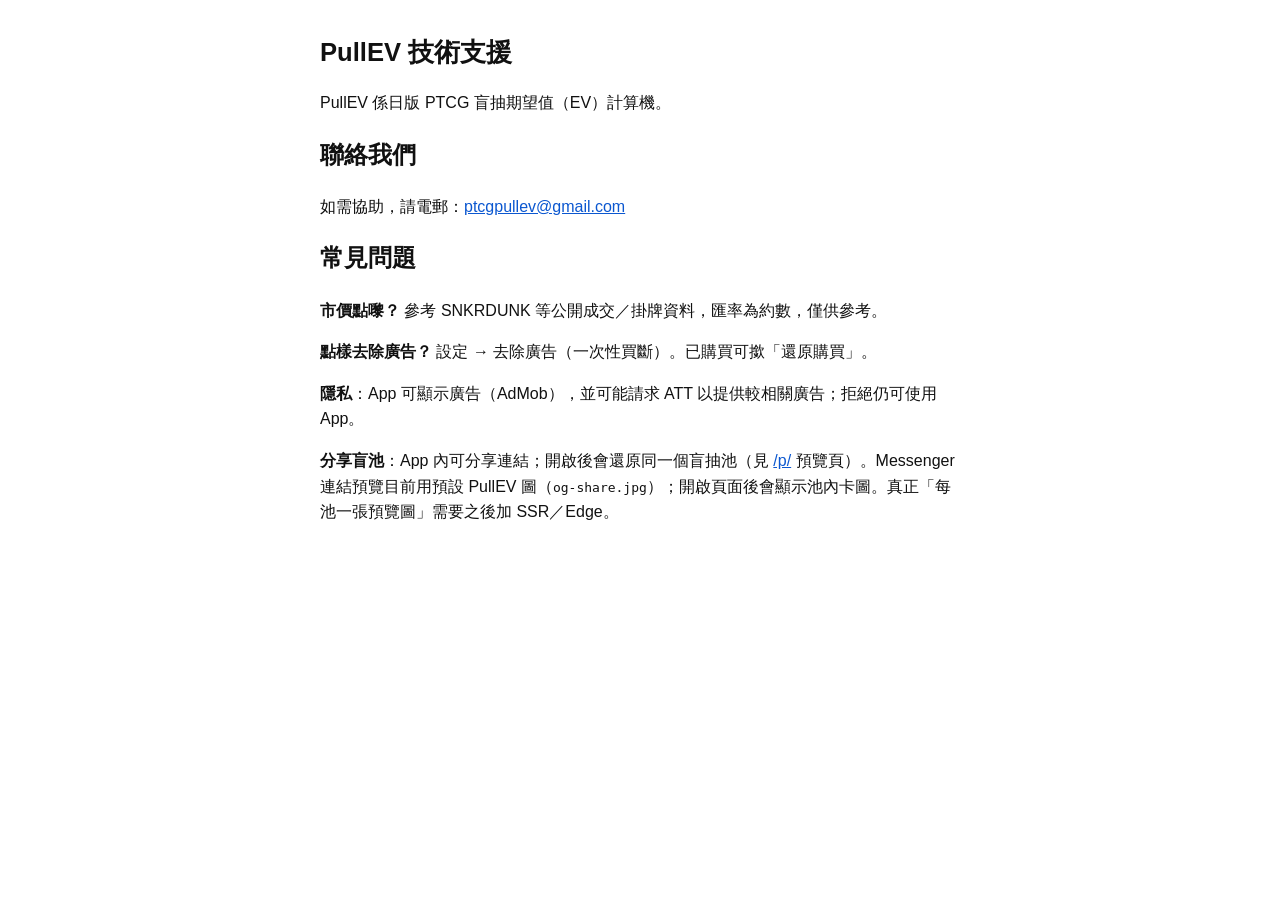
==== index.html @ b01f3d4b "Add default OG image and card art on shared pool preview. Messenger crawlers need static og:image; s" ====
<!DOCTYPE html>
<html lang="zh-Hant">
<head>
  <meta charset="utf-8" />
  <meta name="viewport" content="width=device-width, initial-scale=1" />
  <title>PullEV Support</title>
  <style>
    body { font-family: -apple-system, BlinkMacSystemFont, "Segoe UI", sans-serif; max-width: 40rem; margin: 2rem auto; padding: 0 1.25rem; line-height: 1.6; color: #111; }
    h1 { font-size: 1.6rem; }
    a { color: #0b57d0; }
  </style>
</head>
<body>
  <h1>PullEV 技術支援</h1>
  <p>PullEV 係日版 PTCG 盲抽期望值（EV）計算機。</p>
  <h2>聯絡我們</h2>
  <p>如需協助，請電郵：<a href="mailto:ptcgpullev@gmail.com">ptcgpullev@gmail.com</a></p>
  <h2>常見問題</h2>
  <p><strong>市價點嚟？</strong> 參考 SNKRDUNK 等公開成交／掛牌資料，匯率為約數，僅供參考。</p>
  <p><strong>點樣去除廣告？</strong> 設定 → 去除廣告（一次性買斷）。已購買可撳「還原購買」。</p>
  <p><strong>隱私</strong>：App 可顯示廣告（AdMob），並可能請求 ATT 以提供較相關廣告；拒絕仍可使用 App。</p>
  <p><strong>分享盲池</strong>：App 內可分享連結；開啟後會還原同一個盲抽池（見 <a href="p/">/p/</a> 預覽頁）。Messenger 連結預覽目前用預設 PullEV 圖（<code>og-share.jpg</code>）；開啟頁面後會顯示池內卡圖。真正「每池一張預覽圖」需要之後加 SSR／Edge。</p>
</body>
</html>
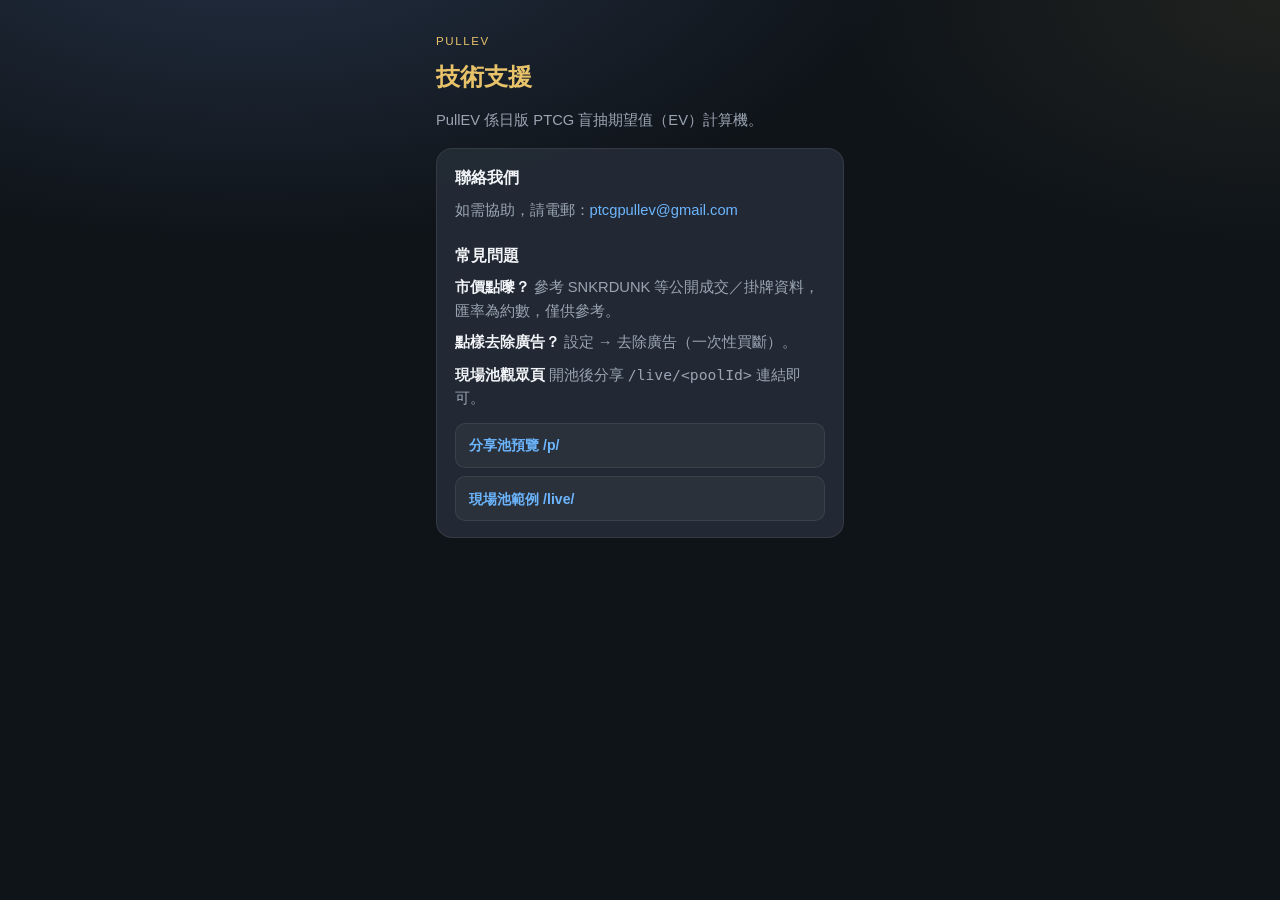
==== commit 35e1ec32: "checkpoint before checking out feature/live-pool-host" ====
--- a/index.html
+++ b/index.html
@@ -2,23 +2,66 @@
 <html lang="zh-Hant">
 <head>
   <meta charset="utf-8" />
-  <meta name="viewport" content="width=device-width, initial-scale=1" />
+  <meta name="viewport" content="width=device-width, initial-scale=1, viewport-fit=cover" />
+  <meta name="theme-color" content="#0f1419" />
   <title>PullEV Support</title>
   <style>
-    body { font-family: -apple-system, BlinkMacSystemFont, "Segoe UI", sans-serif; max-width: 40rem; margin: 2rem auto; padding: 0 1.25rem; line-height: 1.6; color: #111; }
-    h1 { font-size: 1.6rem; }
-    a { color: #0b57d0; }
+    :root {
+      --bg: #0f1419;
+      --card: #1a222d;
+      --text: #f2f4f7;
+      --muted: #9aa4b2;
+      --gold: #e8c36a;
+      --link: #6cb6ff;
+      --line: rgba(255,255,255,0.08);
+    }
+    * { box-sizing: border-box; }
+    body {
+      margin: 0; min-height: 100vh;
+      font-family: -apple-system, BlinkMacSystemFont, "Segoe UI", "PingFang TC", "Noto Sans TC", sans-serif;
+      background:
+        radial-gradient(1200px 600px at 20% -10%, #243044 0%, transparent 55%),
+        radial-gradient(900px 500px at 100% 0%, rgba(232,195,106,0.08) 0%, transparent 50%),
+        var(--bg);
+      color: var(--text); line-height: 1.6;
+    }
+    main { max-width: 28rem; margin: 0 auto; padding: 2rem 1.25rem 3rem; }
+    .brand { font-size: 0.72rem; letter-spacing: 0.14em; text-transform: uppercase; color: var(--gold); margin: 0 0 0.5rem; }
+    h1 { font-size: 1.5rem; margin: 0 0 0.75rem; color: var(--gold); font-weight: 800; }
+    h2 { font-size: 1rem; margin: 1.25rem 0 0.5rem; color: var(--text); }
+    p { margin: 0.5rem 0; color: var(--muted); font-size: 0.92rem; }
+    a { color: var(--link); text-decoration: none; }
+    a:hover { text-decoration: underline; }
+    .card {
+      background: color-mix(in srgb, var(--card) 92%, white 4%);
+      border: 1px solid var(--line); border-radius: 16px;
+      padding: 1rem 1.1rem; margin-top: 1rem;
+    }
+    .links { display: flex; flex-direction: column; gap: 0.5rem; margin-top: 0.75rem; }
+    .links a {
+      display: block; padding: 0.65rem 0.85rem; border-radius: 10px;
+      background: rgba(255,255,255,0.04); border: 1px solid var(--line);
+      font-weight: 600; font-size: 0.88rem;
+    }
   </style>
 </head>
 <body>
-  <h1>PullEV 技術支援</h1>
-  <p>PullEV 係日版 PTCG 盲抽期望值（EV）計算機。</p>
-  <h2>聯絡我們</h2>
-  <p>如需協助，請電郵：<a href="mailto:ptcgpullev@gmail.com">ptcgpullev@gmail.com</a></p>
-  <h2>常見問題</h2>
-  <p><strong>市價點嚟？</strong> 參考 SNKRDUNK 等公開成交／掛牌資料，匯率為約數，僅供參考。</p>
-  <p><strong>點樣去除廣告？</strong> 設定 → 去除廣告（一次性買斷）。已購買可撳「還原購買」。</p>
-  <p><strong>隱私</strong>：App 可顯示廣告（AdMob），並可能請求 ATT 以提供較相關廣告；拒絕仍可使用 App。</p>
-  <p><strong>分享盲池</strong>：App 內可分享連結；開啟後會還原同一個盲抽池（見 <a href="p/">/p/</a> 預覽頁）。Messenger 連結預覽目前用預設 PullEV 圖（<code>og-share.jpg</code>）；開啟頁面後會顯示池內卡圖。真正「每池一張預覽圖」需要之後加 SSR／Edge。</p>
+  <main>
+    <p class="brand">PullEV</p>
+    <h1>技術支援</h1>
+    <p>PullEV 係日版 PTCG 盲抽期望值（EV）計算機。</p>
+    <div class="card">
+      <h2 style="margin-top:0">聯絡我們</h2>
+      <p>如需協助，請電郵：<a href="mailto:ptcgpullev@gmail.com">ptcgpullev@gmail.com</a></p>
+      <h2>常見問題</h2>
+      <p><strong style="color:var(--text)">市價點嚟？</strong> 參考 SNKRDUNK 等公開成交／掛牌資料，匯率為約數，僅供參考。</p>
+      <p><strong style="color:var(--text)">點樣去除廣告？</strong> 設定 → 去除廣告（一次性買斷）。</p>
+      <p><strong style="color:var(--text)">現場池觀眾頁</strong> 開池後分享 <code>/live/&lt;poolId&gt;</code> 連結即可。</p>
+      <div class="links">
+        <a href="p/">分享池預覽 /p/</a>
+        <a href="live/">現場池範例 /live/</a>
+      </div>
+    </div>
+  </main>
 </body>
 </html>
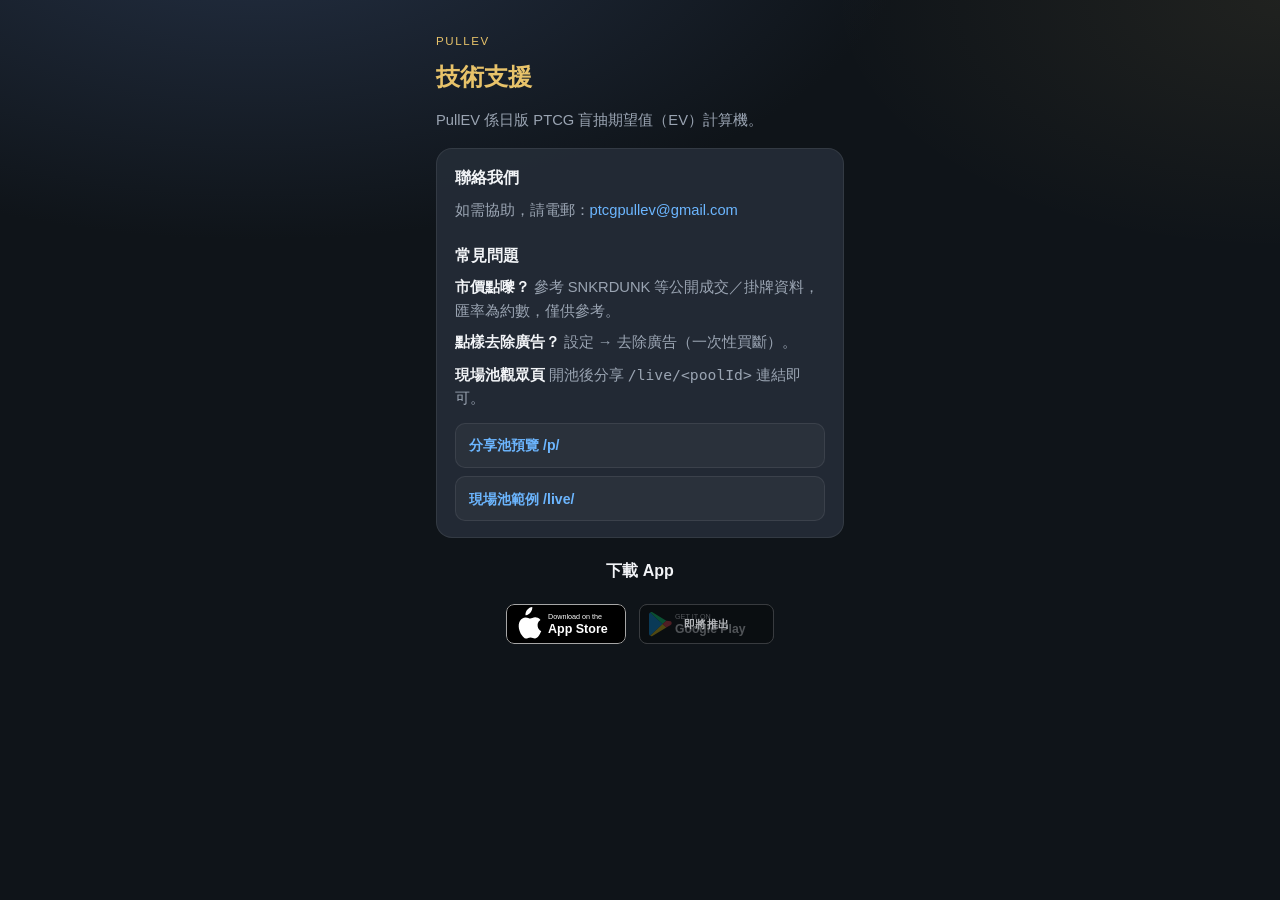
==== commit 323329b9: "Add App Store and Google Play badges on support and live pages. App Store links to PullEV; Play Stor" ====
--- a/index.html
+++ b/index.html
@@ -43,7 +43,10 @@
       background: rgba(255,255,255,0.04); border: 1px solid var(--line);
       font-weight: 600; font-size: 0.88rem;
     }
+    .store-section { margin-top: 1.25rem; text-align: center; }
+    .store-section h2 { margin-bottom: 0.65rem; }
   </style>
+  <link rel="stylesheet" href="/assets/store-badges.css" />
 </head>
 <body>
   <main>
@@ -62,6 +65,18 @@
         <a href="live/">現場池範例 /live/</a>
       </div>
     </div>
+    <section class="store-section" aria-label="Download PullEV">
+      <h2>下載 App</h2>
+      <div class="store-badges">
+        <a class="store-badge" href="https://apps.apple.com/app/id6791817935" target="_blank" rel="noopener noreferrer" aria-label="Download on the App Store">
+          <img src="/assets/badge-app-store.svg" width="120" height="40" alt="Download on the App Store" />
+        </a>
+        <span class="store-badge store-badge--soon" aria-label="Google Play — Coming soon">
+          <img src="/assets/badge-google-play.svg" width="135" height="40" alt="Get it on Google Play" />
+          <span class="store-soon">即將推出</span>
+        </span>
+      </div>
+    </section>
   </main>
 </body>
 </html>
--- a/assets/store-badges.css
+++ b/assets/store-badges.css
@@ -0,0 +1,53 @@
+/* App Store / Google Play badge row — shared by / and /live/ */
+.store-badges {
+  display: flex;
+  flex-wrap: wrap;
+  align-items: center;
+  justify-content: center;
+  gap: 0.65rem 0.85rem;
+  margin: 1.25rem 0 0.35rem;
+}
+.store-badge {
+  display: inline-flex;
+  align-items: center;
+  justify-content: center;
+  height: 40px;
+  border-radius: 8px;
+  overflow: hidden;
+  line-height: 0;
+  text-decoration: none;
+  transition: opacity 0.15s ease, transform 0.15s ease;
+}
+.store-badge:hover { opacity: 0.92; transform: translateY(-1px); }
+.store-badge img {
+  display: block;
+  height: 40px;
+  width: auto;
+}
+.store-badge--soon {
+  position: relative;
+  cursor: default;
+  opacity: 0.72;
+  pointer-events: none;
+}
+.store-badge--soon:hover { transform: none; opacity: 0.72; }
+.store-soon {
+  position: absolute;
+  inset: 0;
+  display: flex;
+  align-items: center;
+  justify-content: center;
+  background: rgba(15, 20, 25, 0.62);
+  color: #f2f4f7;
+  font-size: 0.68rem;
+  font-weight: 800;
+  letter-spacing: 0.04em;
+  text-transform: uppercase;
+  border-radius: 8px;
+}
+.site-foot .store-badges { margin-top: 1.1rem; }
+.site-foot .store-note {
+  margin: 0.35rem 0 0;
+  font-size: 0.62rem;
+  color: var(--muted, #9aa4b2);
+}
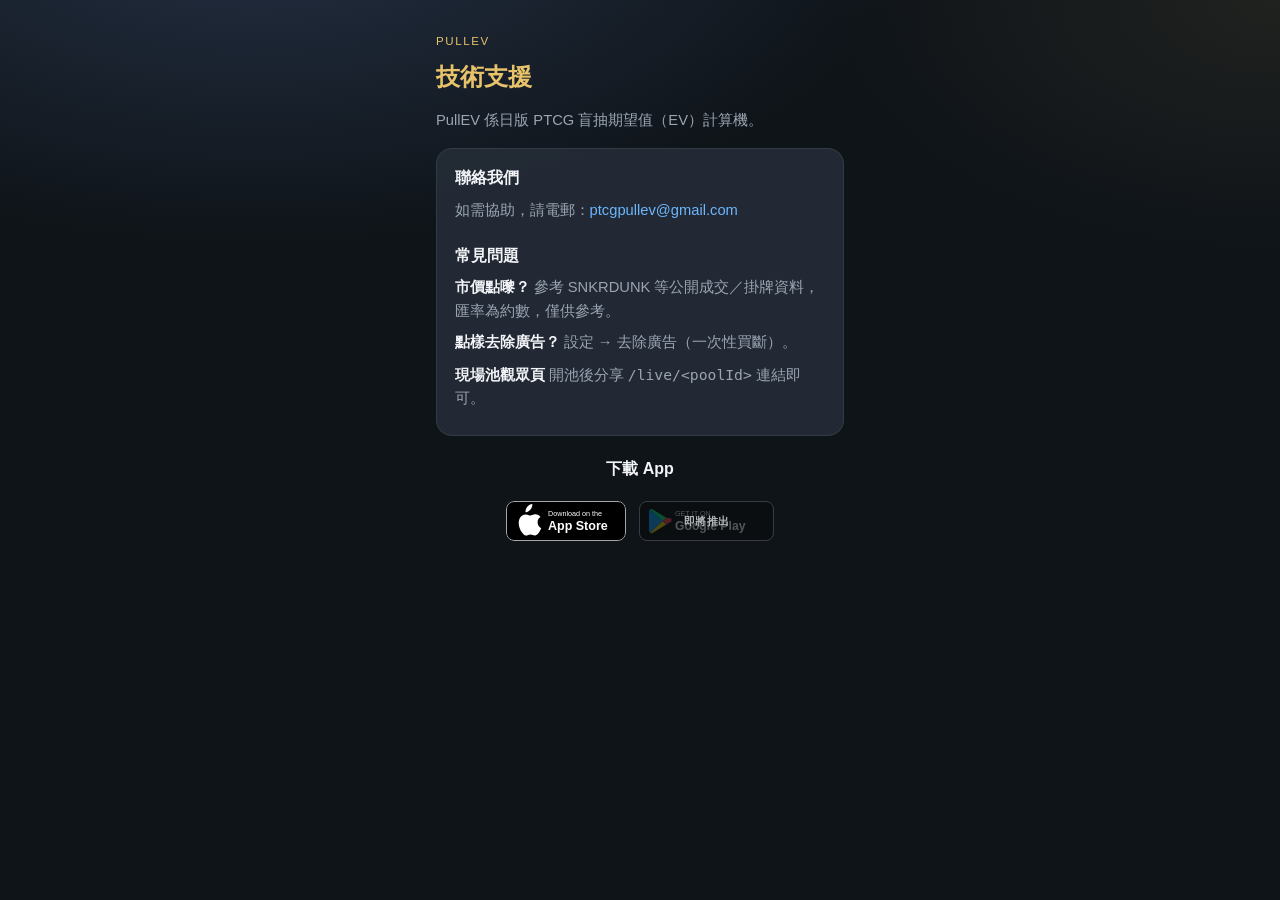
==== commit d9df55d5: "Remove /p/ and /live/ demo links from the support homepage. Co-authored-by: Cursor <cursoragent@curs" ====
--- a/index.html
+++ b/index.html
@@ -37,12 +37,6 @@
       border: 1px solid var(--line); border-radius: 16px;
       padding: 1rem 1.1rem; margin-top: 1rem;
     }
-    .links { display: flex; flex-direction: column; gap: 0.5rem; margin-top: 0.75rem; }
-    .links a {
-      display: block; padding: 0.65rem 0.85rem; border-radius: 10px;
-      background: rgba(255,255,255,0.04); border: 1px solid var(--line);
-      font-weight: 600; font-size: 0.88rem;
-    }
     .store-section { margin-top: 1.25rem; text-align: center; }
     .store-section h2 { margin-bottom: 0.65rem; }
   </style>
@@ -60,10 +54,6 @@
       <p><strong style="color:var(--text)">市價點嚟？</strong> 參考 SNKRDUNK 等公開成交／掛牌資料，匯率為約數，僅供參考。</p>
       <p><strong style="color:var(--text)">點樣去除廣告？</strong> 設定 → 去除廣告（一次性買斷）。</p>
       <p><strong style="color:var(--text)">現場池觀眾頁</strong> 開池後分享 <code>/live/&lt;poolId&gt;</code> 連結即可。</p>
-      <div class="links">
-        <a href="p/">分享池預覽 /p/</a>
-        <a href="live/">現場池範例 /live/</a>
-      </div>
     </div>
     <section class="store-section" aria-label="Download PullEV">
       <h2>下載 App</h2>
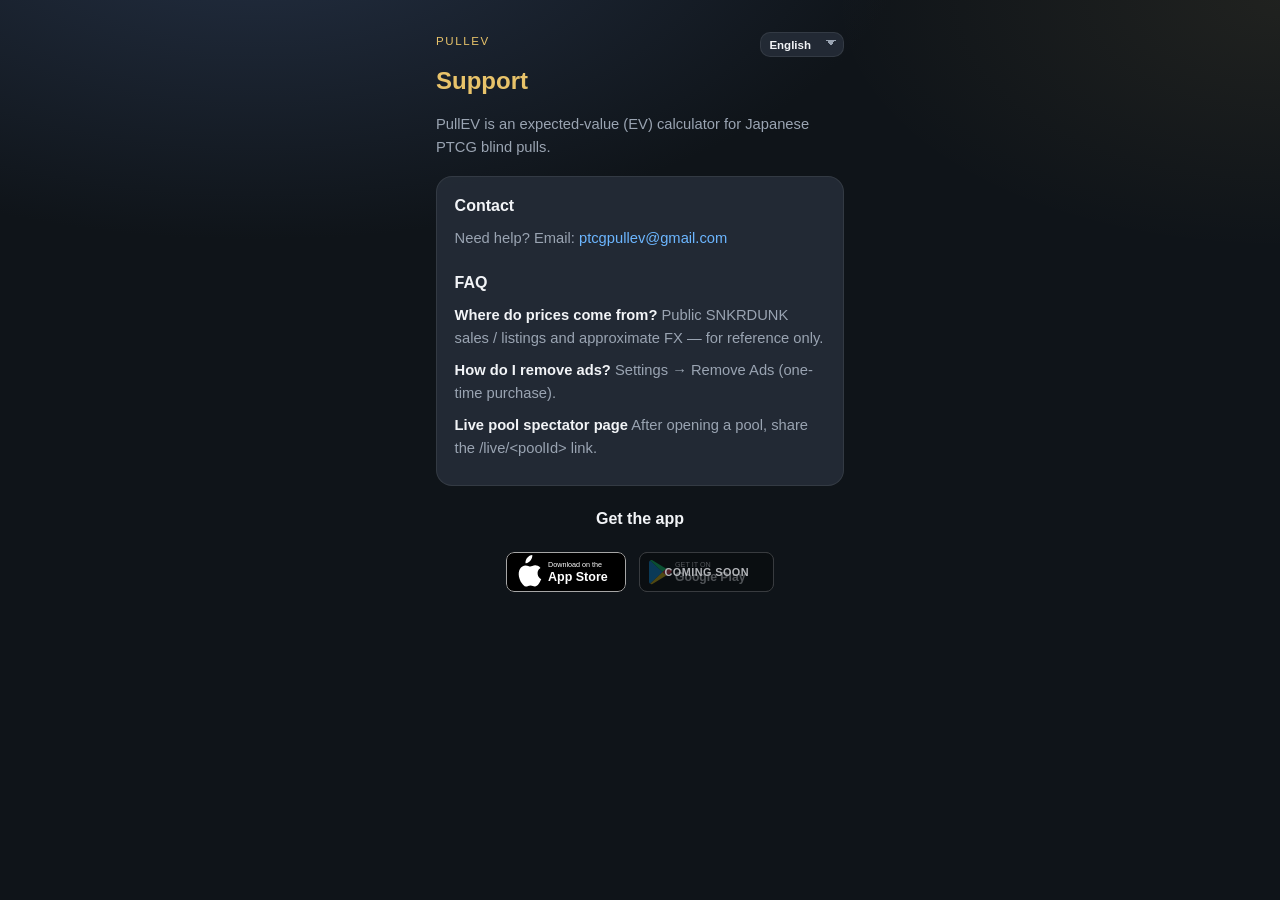
==== commit c376821b: "Localize support homepage to the same four languages as /live/. Co-authored-by: Cursor <cursoragent@" ====
--- a/index.html
+++ b/index.html
@@ -26,6 +26,7 @@
       color: var(--text); line-height: 1.6;
     }
     main { max-width: 28rem; margin: 0 auto; padding: 2rem 1.25rem 3rem; }
+    .topbar { display: flex; align-items: flex-start; justify-content: space-between; gap: 0.75rem; margin-bottom: 0.25rem; }
     .brand { font-size: 0.72rem; letter-spacing: 0.14em; text-transform: uppercase; color: var(--gold); margin: 0 0 0.5rem; }
     h1 { font-size: 1.5rem; margin: 0 0 0.75rem; color: var(--gold); font-weight: 800; }
     h2 { font-size: 1rem; margin: 1.25rem 0 0.5rem; color: var(--text); }
@@ -39,34 +40,212 @@
     }
     .store-section { margin-top: 1.25rem; text-align: center; }
     .store-section h2 { margin-bottom: 0.65rem; }
+    .lang-select {
+      appearance: none; -webkit-appearance: none;
+      border: 1px solid var(--line); border-radius: 10px;
+      background: color-mix(in srgb, var(--card) 92%, white 4%);
+      color: var(--text); font-size: 0.72rem; font-weight: 700;
+      padding: 0.35rem 1.6rem 0.35rem 0.55rem;
+      background-image: linear-gradient(45deg, transparent 50%, var(--muted) 50%),
+        linear-gradient(135deg, var(--muted) 50%, transparent 50%);
+      background-position: calc(100% - 12px) calc(50% - 2px), calc(100% - 7px) calc(50% - 2px);
+      background-size: 5px 5px, 5px 5px; background-repeat: no-repeat;
+      cursor: pointer; max-width: 7.5rem; flex-shrink: 0;
+    }
+    .visually-hidden {
+      position: absolute; width: 1px; height: 1px; padding: 0; margin: -1px;
+      overflow: hidden; clip: rect(0,0,0,0); white-space: nowrap; border: 0;
+    }
   </style>
   <link rel="stylesheet" href="/assets/store-badges.css" />
 </head>
 <body>
   <main>
-    <p class="brand">PullEV</p>
-    <h1>技術支援</h1>
-    <p>PullEV 係日版 PTCG 盲抽期望值（EV）計算機。</p>
+    <div class="topbar">
+      <p class="brand">PullEV</p>
+      <label class="visually-hidden" for="langSelect" data-i18n="language">語言</label>
+      <select id="langSelect" class="lang-select" aria-label="Language">
+        <option value="zh-Hant">繁體中文</option>
+        <option value="zh-Hans">简体中文</option>
+        <option value="en">English</option>
+        <option value="ja">日本語</option>
+      </select>
+    </div>
+    <h1 data-i18n="heading">技術支援</h1>
+    <p data-i18n="intro">PullEV 係日版 PTCG 盲抽期望值（EV）計算機。</p>
     <div class="card">
-      <h2 style="margin-top:0">聯絡我們</h2>
-      <p>如需協助，請電郵：<a href="mailto:ptcgpullev@gmail.com">ptcgpullev@gmail.com</a></p>
-      <h2>常見問題</h2>
-      <p><strong style="color:var(--text)">市價點嚟？</strong> 參考 SNKRDUNK 等公開成交／掛牌資料，匯率為約數，僅供參考。</p>
-      <p><strong style="color:var(--text)">點樣去除廣告？</strong> 設定 → 去除廣告（一次性買斷）。</p>
-      <p><strong style="color:var(--text)">現場池觀眾頁</strong> 開池後分享 <code>/live/&lt;poolId&gt;</code> 連結即可。</p>
+      <h2 style="margin-top:0" data-i18n="contactTitle">聯絡我們</h2>
+      <p><span data-i18n="contactBody">如需協助，請電郵：</span> <a href="mailto:ptcgpullev@gmail.com">ptcgpullev@gmail.com</a></p>
+      <h2 data-i18n="faqTitle">常見問題</h2>
+      <p><strong style="color:var(--text)" data-i18n="faqPriceQ">市價點嚟？</strong> <span data-i18n="faqPriceA">參考 SNKRDUNK 等公開成交／掛牌資料，匯率為約數，僅供參考。</span></p>
+      <p><strong style="color:var(--text)" data-i18n="faqAdsQ">點樣去除廣告？</strong> <span data-i18n="faqAdsA">設定 → 去除廣告（一次性買斷）。</span></p>
+      <p><strong style="color:var(--text)" data-i18n="faqLiveQ">現場池觀眾頁</strong> <span data-i18n="faqLiveA">開池後分享 /live/&lt;poolId&gt; 連結即可。</span></p>
     </div>
     <section class="store-section" aria-label="Download PullEV">
-      <h2>下載 App</h2>
+      <h2 data-i18n="downloadApp">下載 App</h2>
       <div class="store-badges">
         <a class="store-badge" href="https://apps.apple.com/app/id6791817935" target="_blank" rel="noopener noreferrer" aria-label="Download on the App Store">
           <img src="/assets/badge-app-store.svg" width="120" height="40" alt="Download on the App Store" />
         </a>
         <span class="store-badge store-badge--soon" aria-label="Google Play — Coming soon">
           <img src="/assets/badge-google-play.svg" width="135" height="40" alt="Get it on Google Play" />
-          <span class="store-soon">即將推出</span>
+          <span class="store-soon" data-i18n="comingSoon">即將推出</span>
         </span>
       </div>
     </section>
   </main>
+  <script>
+    (function () {
+      const LOCALES = ['zh-Hant', 'zh-Hans', 'en', 'ja'];
+      // Shared with /live/ so language preference carries across pages.
+      const LANG_KEY = 'pullevLiveLang';
+      const STRINGS = {
+        'zh-Hant': {
+          pageTitle: 'PullEV Support',
+          language: '語言',
+          heading: '技術支援',
+          intro: 'PullEV 係日版 PTCG 盲抽期望值（EV）計算機。',
+          contactTitle: '聯絡我們',
+          contactBody: '如需協助，請電郵：',
+          faqTitle: '常見問題',
+          faqPriceQ: '市價點嚟？',
+          faqPriceA: '參考 SNKRDUNK 等公開成交／掛牌資料，匯率為約數，僅供參考。',
+          faqAdsQ: '點樣去除廣告？',
+          faqAdsA: '設定 → 去除廣告（一次性買斷）。',
+          faqLiveQ: '現場池觀眾頁',
+          faqLiveA: '開池後分享 /live/<poolId> 連結即可。',
+          downloadApp: '下載 App',
+          comingSoon: '即將推出',
+        },
+        'zh-Hans': {
+          pageTitle: 'PullEV Support',
+          language: '语言',
+          heading: '技术支持',
+          intro: 'PullEV 是日版 PTCG 盲抽期望值（EV）计算器。',
+          contactTitle: '联系我们',
+          contactBody: '如需协助，请电邮：',
+          faqTitle: '常见问题',
+          faqPriceQ: '市价从哪来？',
+          faqPriceA: '参考 SNKRDUNK 等公开成交／挂牌资料，汇率为约数，仅供参考。',
+          faqAdsQ: '如何去除广告？',
+          faqAdsA: '设置 → 去除广告（一次性买断）。',
+          faqLiveQ: '现场池观众页',
+          faqLiveA: '开池后分享 /live/<poolId> 链接即可。',
+          downloadApp: '下载 App',
+          comingSoon: '即将推出',
+        },
+        en: {
+          pageTitle: 'PullEV Support',
+          language: 'Language',
+          heading: 'Support',
+          intro: 'PullEV is an expected-value (EV) calculator for Japanese PTCG blind pulls.',
+          contactTitle: 'Contact',
+          contactBody: 'Need help? Email:',
+          faqTitle: 'FAQ',
+          faqPriceQ: 'Where do prices come from?',
+          faqPriceA: 'Public SNKRDUNK sales / listings and approximate FX — for reference only.',
+          faqAdsQ: 'How do I remove ads?',
+          faqAdsA: 'Settings → Remove Ads (one-time purchase).',
+          faqLiveQ: 'Live pool spectator page',
+          faqLiveA: 'After opening a pool, share the /live/<poolId> link.',
+          downloadApp: 'Get the app',
+          comingSoon: 'Coming soon',
+        },
+        ja: {
+          pageTitle: 'PullEV Support',
+          language: '言語',
+          heading: 'サポート',
+          intro: 'PullEV は日版 PTCG ブラインド抽選の期待値（EV）計算機です。',
+          contactTitle: 'お問い合わせ',
+          contactBody: 'ご不明点はメールで：',
+          faqTitle: 'よくある質問',
+          faqPriceQ: '価格の出典は？',
+          faqPriceA: 'SNKRDUNK などの公開成約／出品と概算レートです。参考値です。',
+          faqAdsQ: '広告を消すには？',
+          faqAdsA: '設定 → 広告削除（買い切り）。',
+          faqLiveQ: 'ライブプール観覧ページ',
+          faqLiveA: 'プール公開後、/live/<poolId> リンクを共有してください。',
+          downloadApp: 'アプリを入手',
+          comingSoon: '近日公開',
+        },
+      };
+
+      function mapTagToLocale(tag) {
+        if (!tag || typeof tag !== 'string') return null;
+        const raw = tag.trim();
+        if (!raw) return null;
+        if (LOCALES.includes(raw)) return raw;
+        const t = raw.replace(/_/g, '-').toLowerCase();
+        if (t === 'zh-hant') return 'zh-Hant';
+        if (t === 'zh-hans') return 'zh-Hans';
+        if (t === 'en' || t.startsWith('en-')) return 'en';
+        if (t === 'ja' || t.startsWith('ja-')) return 'ja';
+        if (t.startsWith('zh')) {
+          if (
+            t.includes('hant') || t.includes('-hk') || t.includes('-tw') || t.includes('-mo') ||
+            t.endsWith('hk') || t.endsWith('tw') || t.endsWith('mo')
+          ) return 'zh-Hant';
+          if (
+            t.includes('hans') || t.includes('-cn') || t.includes('-sg') ||
+            t.endsWith('cn') || t.endsWith('sg')
+          ) return 'zh-Hans';
+          return 'zh-Hant';
+        }
+        return null;
+      }
+
+      function detectLocale() {
+        const params = new URLSearchParams(location.search);
+        const fromUrl = mapTagToLocale(params.get('lang'));
+        if (fromUrl) return fromUrl;
+        const fromStore = mapTagToLocale(localStorage.getItem(LANG_KEY));
+        if (fromStore) return fromStore;
+        const candidates = [];
+        if (Array.isArray(navigator.languages)) candidates.push(...navigator.languages);
+        if (navigator.language) candidates.push(navigator.language);
+        for (const tag of candidates) {
+          const mapped = mapTagToLocale(tag);
+          if (mapped) return mapped;
+        }
+        return 'zh-Hant';
+      }
+
+      function setLocaleInUrl(locale) {
+        const url = new URL(location.href);
+        url.searchParams.set('lang', locale);
+        history.replaceState(null, '', url);
+      }
+
+      let locale = detectLocale();
+      let I18N = STRINGS[locale];
+      const langSelect = document.getElementById('langSelect');
+
+      localStorage.setItem(LANG_KEY, locale);
+      setLocaleInUrl(locale);
+
+      function applyStaticI18n() {
+        document.documentElement.lang = locale;
+        document.title = I18N.pageTitle;
+        langSelect.value = locale;
+        document.querySelectorAll('[data-i18n]').forEach((el) => {
+          const key = el.getAttribute('data-i18n');
+          if (I18N[key]) el.textContent = I18N[key];
+        });
+      }
+
+      function switchLocale(next) {
+        const mapped = mapTagToLocale(next);
+        if (!mapped || mapped === locale) return;
+        locale = mapped;
+        I18N = STRINGS[locale];
+        localStorage.setItem(LANG_KEY, locale);
+        setLocaleInUrl(locale);
+        applyStaticI18n();
+      }
+
+      langSelect.addEventListener('change', () => switchLocale(langSelect.value));
+      applyStaticI18n();
+    })();
+  </script>
 </body>
 </html>
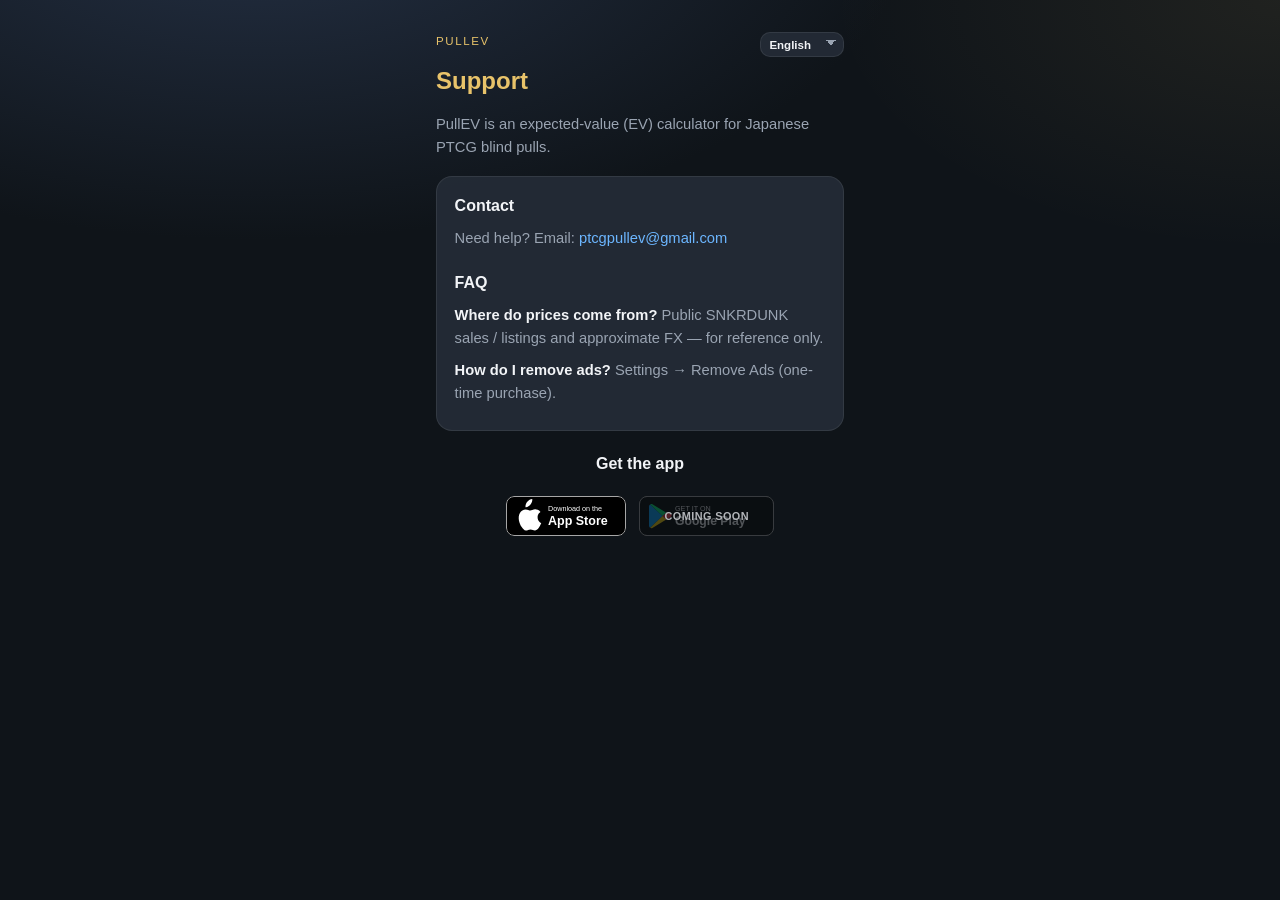
==== commit 951c55ef: "Remove live-pool spectator FAQ from the support homepage. Co-authored-by: Cursor <cursoragent@cursor" ====
--- a/index.html
+++ b/index.html
@@ -79,7 +79,6 @@
       <h2 data-i18n="faqTitle">常見問題</h2>
       <p><strong style="color:var(--text)" data-i18n="faqPriceQ">市價點嚟？</strong> <span data-i18n="faqPriceA">參考 SNKRDUNK 等公開成交／掛牌資料，匯率為約數，僅供參考。</span></p>
       <p><strong style="color:var(--text)" data-i18n="faqAdsQ">點樣去除廣告？</strong> <span data-i18n="faqAdsA">設定 → 去除廣告（一次性買斷）。</span></p>
-      <p><strong style="color:var(--text)" data-i18n="faqLiveQ">現場池觀眾頁</strong> <span data-i18n="faqLiveA">開池後分享 /live/&lt;poolId&gt; 連結即可。</span></p>
     </div>
     <section class="store-section" aria-label="Download PullEV">
       <h2 data-i18n="downloadApp">下載 App</h2>
@@ -112,8 +111,6 @@
           faqPriceA: '參考 SNKRDUNK 等公開成交／掛牌資料，匯率為約數，僅供參考。',
           faqAdsQ: '點樣去除廣告？',
           faqAdsA: '設定 → 去除廣告（一次性買斷）。',
-          faqLiveQ: '現場池觀眾頁',
-          faqLiveA: '開池後分享 /live/<poolId> 連結即可。',
           downloadApp: '下載 App',
           comingSoon: '即將推出',
         },
@@ -129,8 +126,6 @@
           faqPriceA: '参考 SNKRDUNK 等公开成交／挂牌资料，汇率为约数，仅供参考。',
           faqAdsQ: '如何去除广告？',
           faqAdsA: '设置 → 去除广告（一次性买断）。',
-          faqLiveQ: '现场池观众页',
-          faqLiveA: '开池后分享 /live/<poolId> 链接即可。',
           downloadApp: '下载 App',
           comingSoon: '即将推出',
         },
@@ -146,8 +141,6 @@
           faqPriceA: 'Public SNKRDUNK sales / listings and approximate FX — for reference only.',
           faqAdsQ: 'How do I remove ads?',
           faqAdsA: 'Settings → Remove Ads (one-time purchase).',
-          faqLiveQ: 'Live pool spectator page',
-          faqLiveA: 'After opening a pool, share the /live/<poolId> link.',
           downloadApp: 'Get the app',
           comingSoon: 'Coming soon',
         },
@@ -163,8 +156,6 @@
           faqPriceA: 'SNKRDUNK などの公開成約／出品と概算レートです。参考値です。',
           faqAdsQ: '広告を消すには？',
           faqAdsA: '設定 → 広告削除（買い切り）。',
-          faqLiveQ: 'ライブプール観覧ページ',
-          faqLiveA: 'プール公開後、/live/<poolId> リンクを共有してください。',
           downloadApp: 'アプリを入手',
           comingSoon: '近日公開',
         },
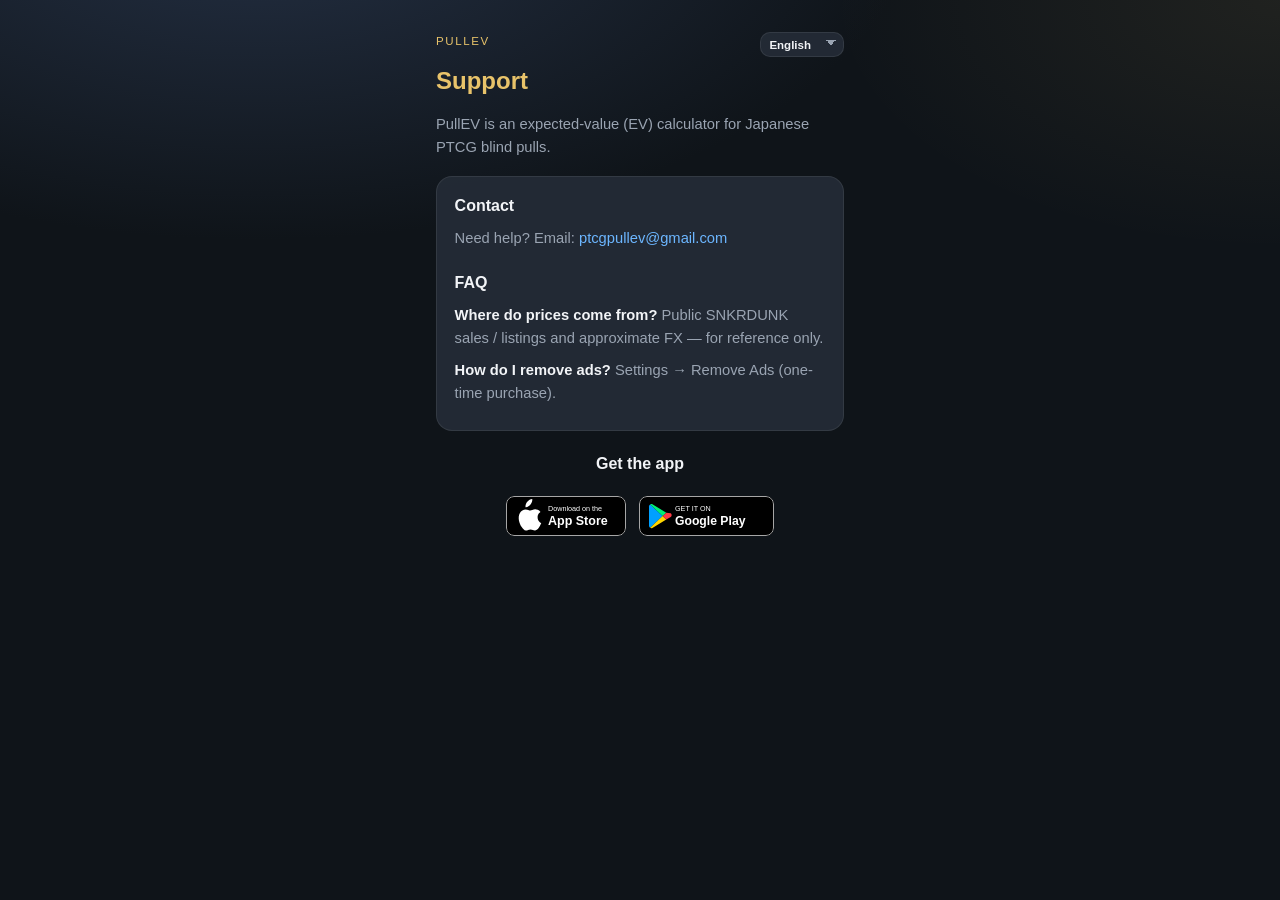
==== commit 6e35dc89: "Link live Google Play badges now that Android is published. Co-authored-by: Cursor <cursoragent@curs" ====
--- a/index.html
+++ b/index.html
@@ -86,10 +86,9 @@
         <a class="store-badge" href="https://apps.apple.com/app/id6791817935" target="_blank" rel="noopener noreferrer" aria-label="Download on the App Store">
           <img src="/assets/badge-app-store.svg" width="120" height="40" alt="Download on the App Store" />
         </a>
-        <span class="store-badge store-badge--soon" aria-label="Google Play — Coming soon">
+        <a class="store-badge" href="https://play.google.com/store/apps/details?id=com.vincentchau.pullev" target="_blank" rel="noopener noreferrer" aria-label="Get it on Google Play">
           <img src="/assets/badge-google-play.svg" width="135" height="40" alt="Get it on Google Play" />
-          <span class="store-soon" data-i18n="comingSoon">即將推出</span>
-        </span>
+        </a>
       </div>
     </section>
   </main>
@@ -112,7 +111,6 @@
           faqAdsQ: '點樣去除廣告？',
           faqAdsA: '設定 → 去除廣告（一次性買斷）。',
           downloadApp: '下載 App',
-          comingSoon: '即將推出',
         },
         'zh-Hans': {
           pageTitle: 'PullEV Support',
@@ -127,7 +125,6 @@
           faqAdsQ: '如何去除广告？',
           faqAdsA: '设置 → 去除广告（一次性买断）。',
           downloadApp: '下载 App',
-          comingSoon: '即将推出',
         },
         en: {
           pageTitle: 'PullEV Support',
@@ -142,7 +139,6 @@
           faqAdsQ: 'How do I remove ads?',
           faqAdsA: 'Settings → Remove Ads (one-time purchase).',
           downloadApp: 'Get the app',
-          comingSoon: 'Coming soon',
         },
         ja: {
           pageTitle: 'PullEV Support',
@@ -157,7 +153,6 @@
           faqAdsQ: '広告を消すには？',
           faqAdsA: '設定 → 広告削除（買い切り）。',
           downloadApp: 'アプリを入手',
-          comingSoon: '近日公開',
         },
       };
 
--- a/assets/store-badges.css
+++ b/assets/store-badges.css
@@ -24,27 +24,6 @@
   height: 40px;
   width: auto;
 }
-.store-badge--soon {
-  position: relative;
-  cursor: default;
-  opacity: 0.72;
-  pointer-events: none;
-}
-.store-badge--soon:hover { transform: none; opacity: 0.72; }
-.store-soon {
-  position: absolute;
-  inset: 0;
-  display: flex;
-  align-items: center;
-  justify-content: center;
-  background: rgba(15, 20, 25, 0.62);
-  color: #f2f4f7;
-  font-size: 0.68rem;
-  font-weight: 800;
-  letter-spacing: 0.04em;
-  text-transform: uppercase;
-  border-radius: 8px;
-}
 .site-foot .store-badges { margin-top: 1.1rem; }
 .site-foot .store-note {
   margin: 0.35rem 0 0;
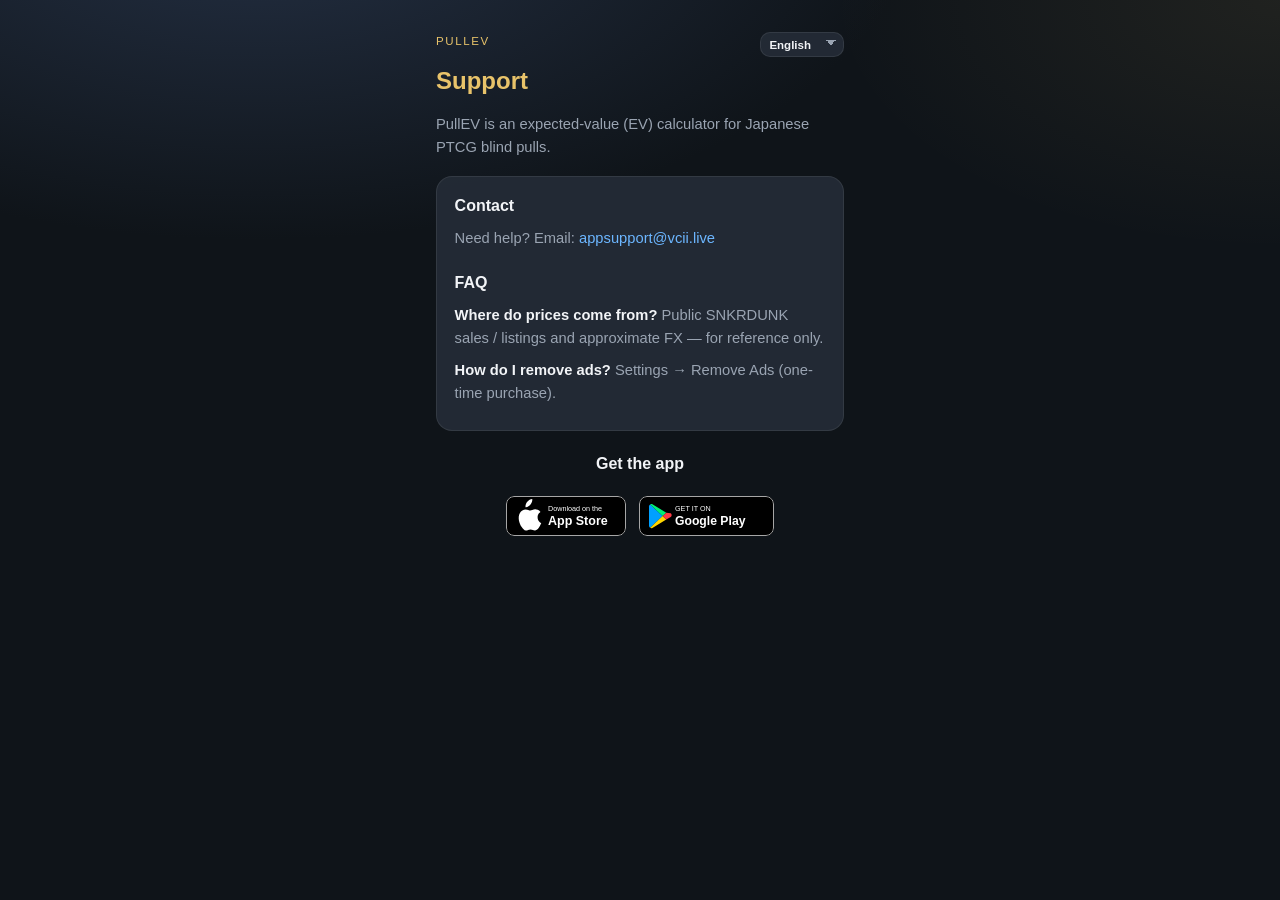
==== commit c5b3a42e: "Point support contact email to appsupport@vcii.live." ====
--- a/index.html
+++ b/index.html
@@ -75,7 +75,7 @@
     <p data-i18n="intro">PullEV 係日版 PTCG 盲抽期望值（EV）計算機。</p>
     <div class="card">
       <h2 style="margin-top:0" data-i18n="contactTitle">聯絡我們</h2>
-      <p><span data-i18n="contactBody">如需協助，請電郵：</span> <a href="mailto:ptcgpullev@gmail.com">ptcgpullev@gmail.com</a></p>
+      <p><span data-i18n="contactBody">如需協助，請電郵：</span> <a href="mailto:appsupport@vcii.live">appsupport@vcii.live</a></p>
       <h2 data-i18n="faqTitle">常見問題</h2>
       <p><strong style="color:var(--text)" data-i18n="faqPriceQ">市價點嚟？</strong> <span data-i18n="faqPriceA">參考 SNKRDUNK 等公開成交／掛牌資料，匯率為約數，僅供參考。</span></p>
       <p><strong style="color:var(--text)" data-i18n="faqAdsQ">點樣去除廣告？</strong> <span data-i18n="faqAdsA">設定 → 去除廣告（一次性買斷）。</span></p>
